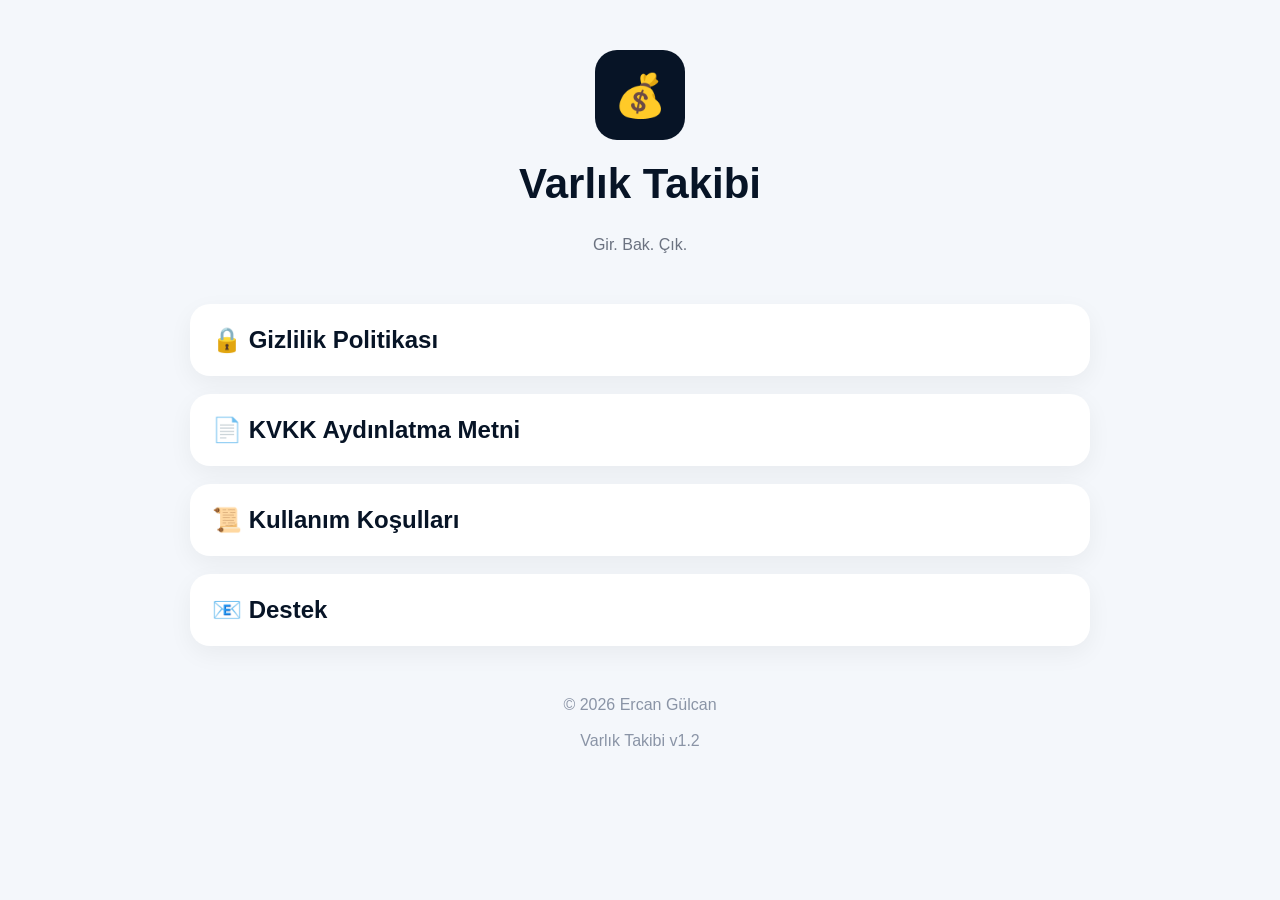
==== index.html @ f0593973 "Create index.html" ====
<!DOCTYPE html>
<html lang="tr">
<head>
<meta charset="UTF-8">
<meta name="viewport" content="width=device-width, initial-scale=1.0">
<title>Varlık Takibi</title>

<style>

body{
    margin:0;
    background:#f4f7fb;
    font-family:-apple-system,BlinkMacSystemFont,"Segoe UI",sans-serif;
    color:#071426;
}

.container{
    max-width:900px;
    margin:auto;
    padding:50px 20px;
}

.logo{
    width:90px;
    height:90px;
    border-radius:22px;
    background:#071426;
    color:#FFD44D;
    display:flex;
    justify-content:center;
    align-items:center;
    font-size:42px;
    margin:auto;
}

h1{
    text-align:center;
    margin-top:20px;
    font-size:42px;
}

.subtitle{
    text-align:center;
    color:#6b7280;
    margin-bottom:50px;
}

.card{
    background:white;
    border-radius:20px;
    padding:22px;
    margin-bottom:18px;
    text-decoration:none;
    color:#071426;
    display:block;
    box-shadow:0 8px 25px rgba(0,0,0,.05);
    transition:.2s;
}

.card:hover{
    transform:translateY(-3px);
}

.card h2{
    margin:0;
}

.footer{
    margin-top:50px;
    text-align:center;
    color:#8a94a6;
}

</style>

</head>

<body>

<div class="container">

<div class="logo">💰</div>

<h1>Varlık Takibi</h1>

<div class="subtitle">
Gir. Bak. Çık.
</div>

<a class="card" href="gizlilik.html">
<h2>🔒 Gizlilik Politikası</h2>
</a>

<a class="card" href="kvkk.html">
<h2>📄 KVKK Aydınlatma Metni</h2>
</a>

<a class="card" href="kullanim-kosullari.html">
<h2>📜 Kullanım Koşulları</h2>
</a>

<a class="card" href="destek.html">
<h2>📧 Destek</h2>
</a>

<div class="footer">

© 2026 Ercan Gülcan

<br><br>

Varlık Takibi v1.2

</div>

</div>

</body>
</html>
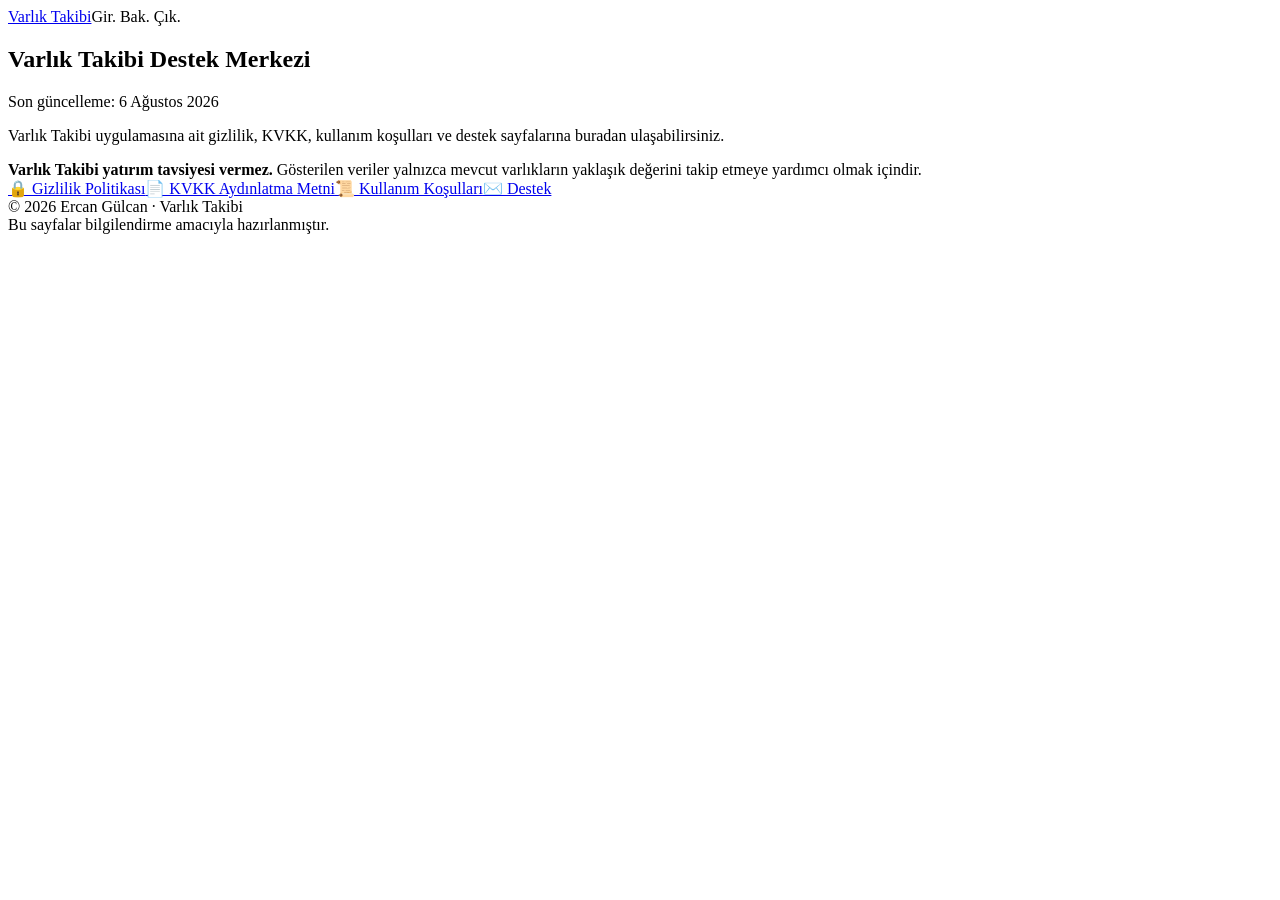
==== commit 47a73df5: "Add files via upload" ====
--- a/index.html
+++ b/index.html
@@ -1,119 +1,22 @@
-<!DOCTYPE html>
+<!doctype html>
 <html lang="tr">
 <head>
-<meta charset="UTF-8">
-<meta name="viewport" content="width=device-width, initial-scale=1.0">
-<title>Varlık Takibi</title>
+<meta charset="utf-8">
+<meta name="viewport" content="width=device-width,initial-scale=1">
+<meta name="description" content="Varlık Takibi Destek Merkezi - Varlık Takibi">
+<title>Varlık Takibi Destek Merkezi | Varlık Takibi</title>
+<link rel="stylesheet" href="style.css">
+</head>
+<body>
+<header class="site-header"><div class="header-inner"><a class="brand" href="index.html">Varlık Takibi</a><span class="tagline">Gir. Bak. Çık.</span></div></header>
+<main class="container"><article class="card">
+<h1>Varlık Takibi Destek Merkezi</h1>
+<p class="meta">Son güncelleme: 6 Ağustos 2026</p>
 
-<style>
+<p>Varlık Takibi uygulamasına ait gizlilik, KVKK, kullanım koşulları ve destek sayfalarına buradan ulaşabilirsiniz.</p>
+<div class="notice"><strong>Varlık Takibi yatırım tavsiyesi vermez.</strong> Gösterilen veriler yalnızca mevcut varlıkların yaklaşık değerini takip etmeye yardımcı olmak içindir.</div>
 
-body{
-    margin:0;
-    background:#f4f7fb;
-    font-family:-apple-system,BlinkMacSystemFont,"Segoe UI",sans-serif;
-    color:#071426;
-}
-
-.container{
-    max-width:900px;
-    margin:auto;
-    padding:50px 20px;
-}
-
-.logo{
-    width:90px;
-    height:90px;
-    border-radius:22px;
-    background:#071426;
-    color:#FFD44D;
-    display:flex;
-    justify-content:center;
-    align-items:center;
-    font-size:42px;
-    margin:auto;
-}
-
-h1{
-    text-align:center;
-    margin-top:20px;
-    font-size:42px;
-}
-
-.subtitle{
-    text-align:center;
-    color:#6b7280;
-    margin-bottom:50px;
-}
-
-.card{
-    background:white;
-    border-radius:20px;
-    padding:22px;
-    margin-bottom:18px;
-    text-decoration:none;
-    color:#071426;
-    display:block;
-    box-shadow:0 8px 25px rgba(0,0,0,.05);
-    transition:.2s;
-}
-
-.card:hover{
-    transform:translateY(-3px);
-}
-
-.card h2{
-    margin:0;
-}
-
-.footer{
-    margin-top:50px;
-    text-align:center;
-    color:#8a94a6;
-}
-
-</style>
-
-</head>
-
-<body>
-
-<div class="container">
-
-<div class="logo">💰</div>
-
-<h1>Varlık Takibi</h1>
-
-<div class="subtitle">
-Gir. Bak. Çık.
-</div>
-
-<a class="card" href="gizlilik.html">
-<h2>🔒 Gizlilik Politikası</h2>
-</a>
-
-<a class="card" href="kvkk.html">
-<h2>📄 KVKK Aydınlatma Metni</h2>
-</a>
-
-<a class="card" href="kullanim-kosullari.html">
-<h2>📜 Kullanım Koşulları</h2>
-</a>
-
-<a class="card" href="destek.html">
-<h2>📧 Destek</h2>
-</a>
-
-<div class="footer">
-
-© 2026 Ercan Gülcan
-
-<br><br>
-
-Varlık Takibi v1.2
-
-</div>
-
-</div>
-
+<nav class="links" aria-label="Yasal ve destek sayfaları"><a href="gizlilik.html">🔒 Gizlilik Politikası</a><a href="kvkk.html">📄 KVKK Aydınlatma Metni</a><a href="kullanim-kosullari.html">📜 Kullanım Koşulları</a><a href="destek.html">✉️ Destek</a></nav>
+</article><footer>© 2026 Ercan Gülcan · Varlık Takibi<br>Bu sayfalar bilgilendirme amacıyla hazırlanmıştır.</footer></main>
 </body>
-</html>
+</html>
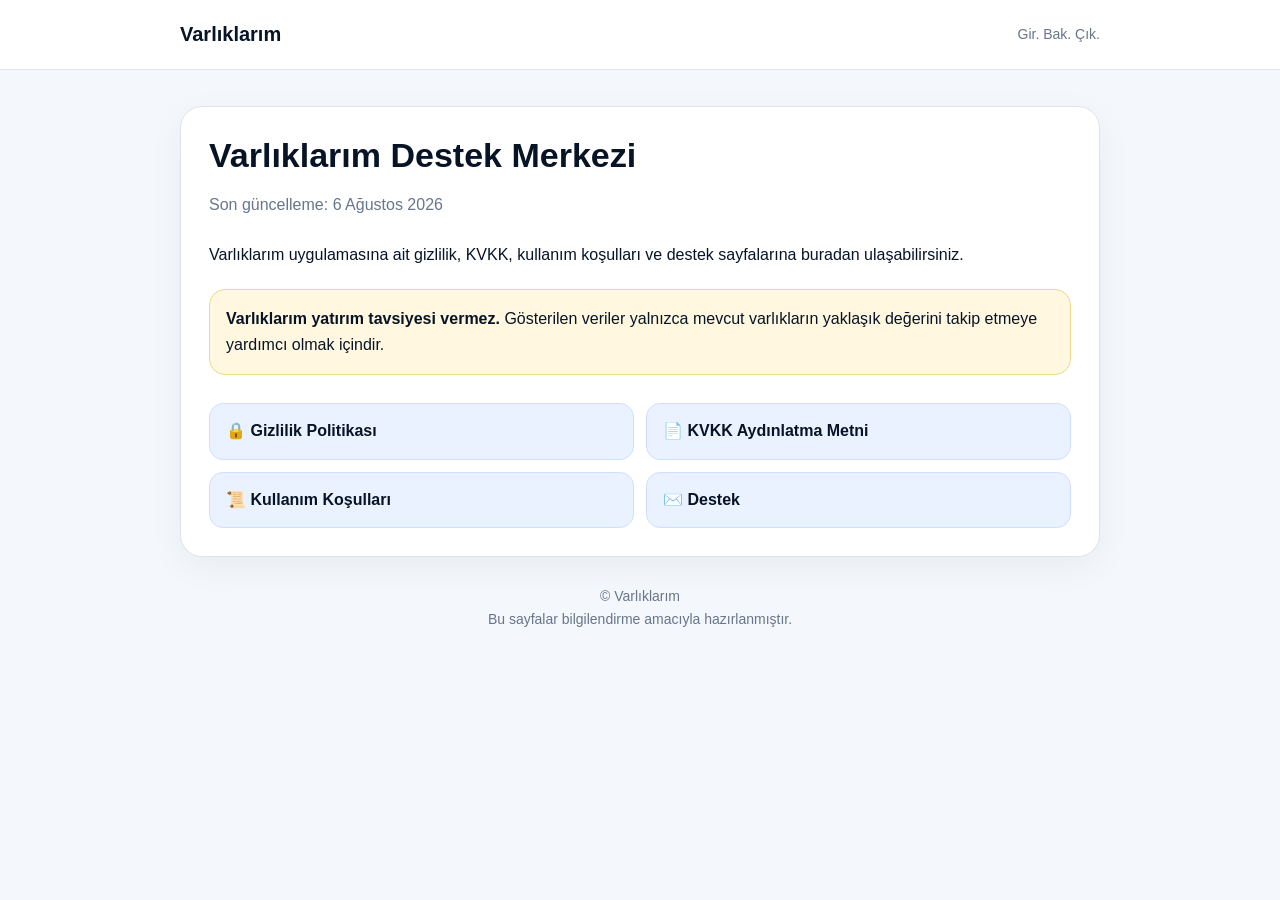
==== commit ef44ee36: "Add files via upload" ====
--- a/index.html
+++ b/index.html
@@ -3,20 +3,20 @@
 <head>
 <meta charset="utf-8">
 <meta name="viewport" content="width=device-width,initial-scale=1">
-<meta name="description" content="Varlık Takibi Destek Merkezi - Varlık Takibi">
-<title>Varlık Takibi Destek Merkezi | Varlık Takibi</title>
+<meta name="description" content="Varlıklarım Destek Merkezi - Varlıklarım">
+<title>Varlıklarım Destek Merkezi | Varlıklarım</title>
 <link rel="stylesheet" href="style.css">
 </head>
 <body>
-<header class="site-header"><div class="header-inner"><a class="brand" href="index.html">Varlık Takibi</a><span class="tagline">Gir. Bak. Çık.</span></div></header>
+<header class="site-header"><div class="header-inner"><a class="brand" href="index.html">Varlıklarım</a><span class="tagline">Gir. Bak. Çık.</span></div></header>
 <main class="container"><article class="card">
-<h1>Varlık Takibi Destek Merkezi</h1>
+<h1>Varlıklarım Destek Merkezi</h1>
 <p class="meta">Son güncelleme: 6 Ağustos 2026</p>
 
-<p>Varlık Takibi uygulamasına ait gizlilik, KVKK, kullanım koşulları ve destek sayfalarına buradan ulaşabilirsiniz.</p>
-<div class="notice"><strong>Varlık Takibi yatırım tavsiyesi vermez.</strong> Gösterilen veriler yalnızca mevcut varlıkların yaklaşık değerini takip etmeye yardımcı olmak içindir.</div>
+<p>Varlıklarım uygulamasına ait gizlilik, KVKK, kullanım koşulları ve destek sayfalarına buradan ulaşabilirsiniz.</p>
+<div class="notice"><strong>Varlıklarım yatırım tavsiyesi vermez.</strong> Gösterilen veriler yalnızca mevcut varlıkların yaklaşık değerini takip etmeye yardımcı olmak içindir.</div>
 
 <nav class="links" aria-label="Yasal ve destek sayfaları"><a href="gizlilik.html">🔒 Gizlilik Politikası</a><a href="kvkk.html">📄 KVKK Aydınlatma Metni</a><a href="kullanim-kosullari.html">📜 Kullanım Koşulları</a><a href="destek.html">✉️ Destek</a></nav>
-</article><footer>© 2026 Ercan Gülcan · Varlık Takibi<br>Bu sayfalar bilgilendirme amacıyla hazırlanmıştır.</footer></main>
+</article><footer>© Varlıklarım<br>Bu sayfalar bilgilendirme amacıyla hazırlanmıştır.</footer></main>
 </body>
 </html>
--- a/style.css
+++ b/style.css
@@ -0,0 +1,15 @@
+:root{--bg:#f4f7fb;--card:#fff;--text:#071426;--muted:#68758a;--border:#dce4ee;--accent:#1f6feb;--accent-soft:#eaf2ff;--warning:#fff7df}
+*{box-sizing:border-box}body{margin:0;background:var(--bg);color:var(--text);font-family:-apple-system,BlinkMacSystemFont,"Segoe UI",Roboto,Arial,sans-serif;line-height:1.65}
+.container{width:min(920px,calc(100% - 32px));margin:0 auto;padding:36px 0 64px}
+.site-header{background:var(--card);border-bottom:1px solid var(--border)}
+.header-inner{width:min(920px,calc(100% - 32px));margin:0 auto;padding:18px 0;display:flex;align-items:center;justify-content:space-between;gap:16px}
+.brand{color:var(--text);text-decoration:none;font-weight:800;font-size:20px}.tagline{color:var(--muted);font-size:14px}
+.card{background:var(--card);border:1px solid var(--border);border-radius:22px;padding:28px;box-shadow:0 10px 35px rgba(7,20,38,.05)}
+h1{font-size:34px;line-height:1.2;margin:0 0 8px}h2{font-size:22px;margin:30px 0 8px}h3{font-size:18px;margin:22px 0 6px}
+p,li{font-size:16px}.meta{color:var(--muted);margin-bottom:24px}
+.notice{background:var(--warning);border:1px solid #efd98d;border-radius:16px;padding:16px;margin:20px 0}
+nav.links{display:grid;grid-template-columns:repeat(2,minmax(0,1fr));gap:12px;margin-top:28px}
+nav.links a{text-decoration:none;color:var(--text);background:var(--accent-soft);border:1px solid #cfe0ff;padding:14px 16px;border-radius:14px;font-weight:700}
+a{color:var(--accent)}footer{text-align:center;color:var(--muted);font-size:14px;margin-top:28px}
+code.placeholder{background:#fff0f0;color:#a11;border:1px solid #efcccc;border-radius:6px;padding:2px 6px}
+@media(max-width:600px){.container{width:min(100% - 20px,920px);padding-top:20px}.header-inner{width:min(100% - 20px,920px)}.card{padding:20px;border-radius:18px}h1{font-size:28px}nav.links{grid-template-columns:1fr}.tagline{display:none}}
